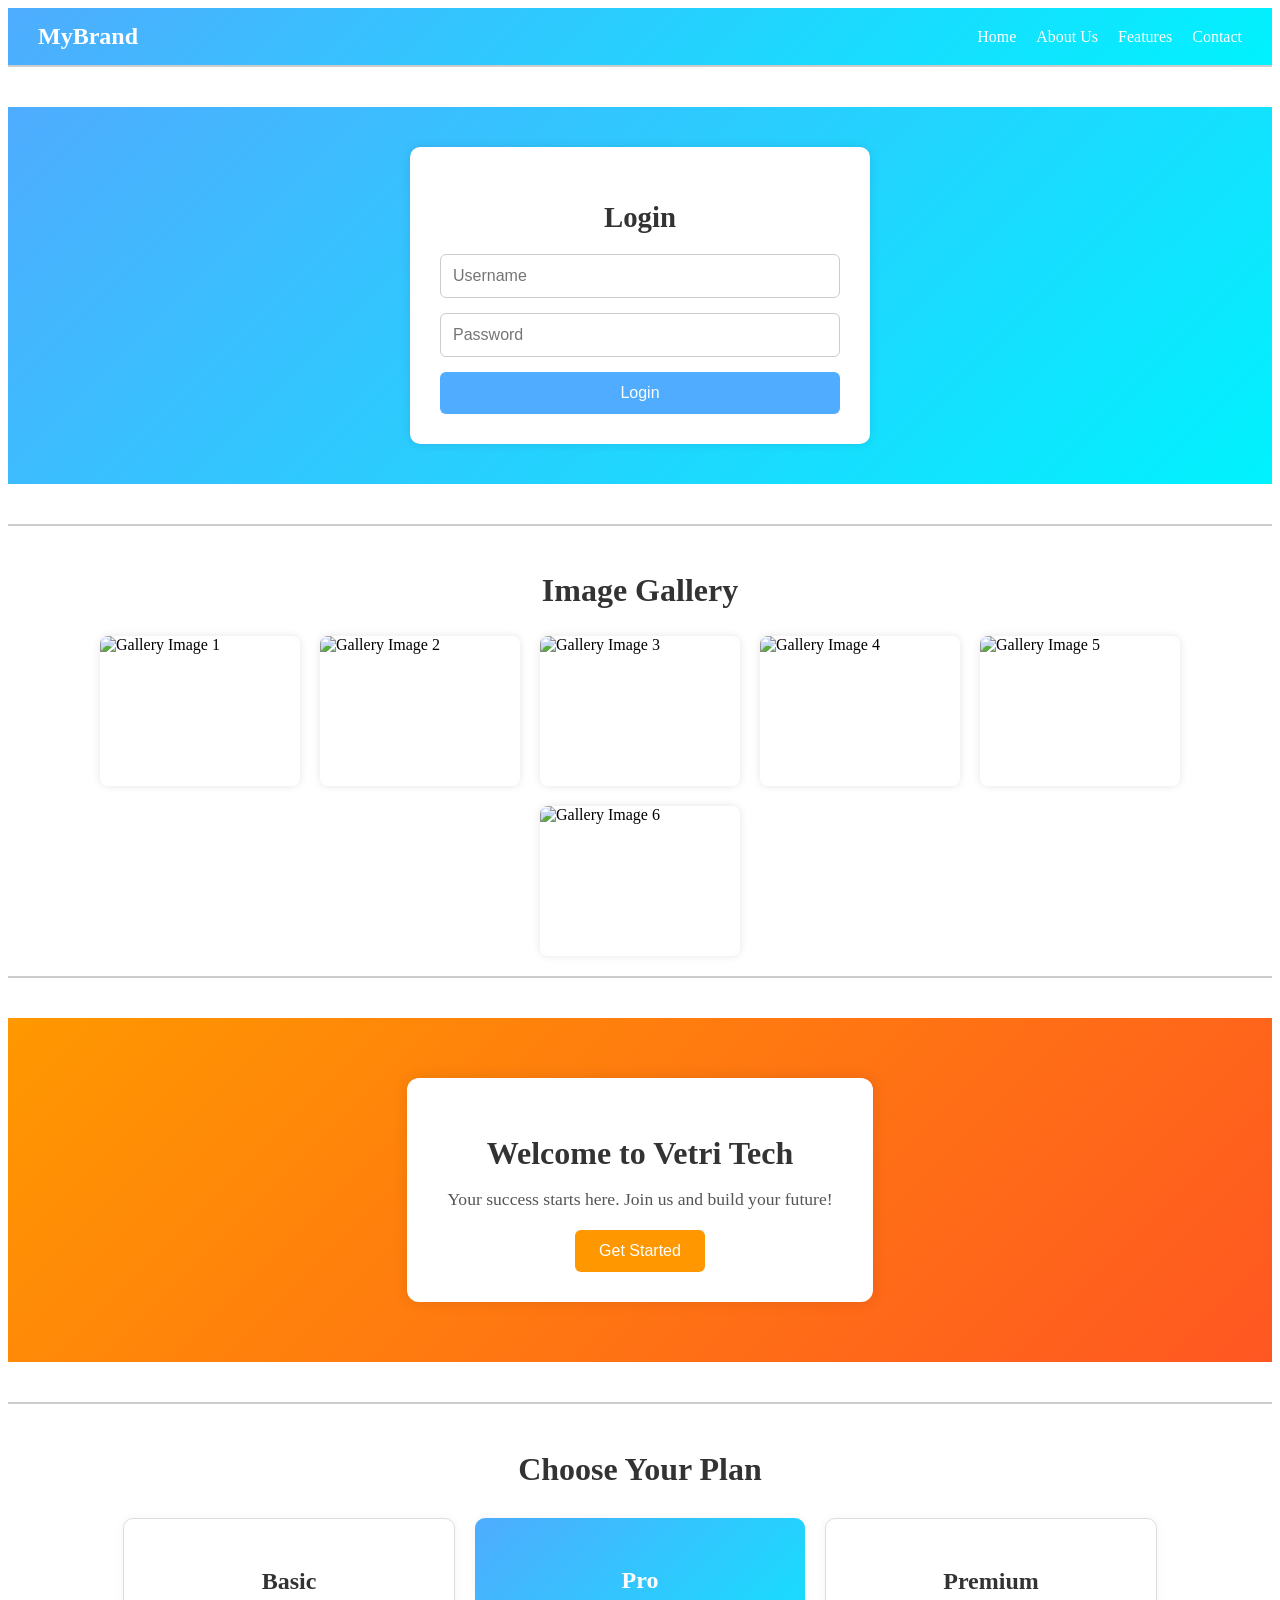
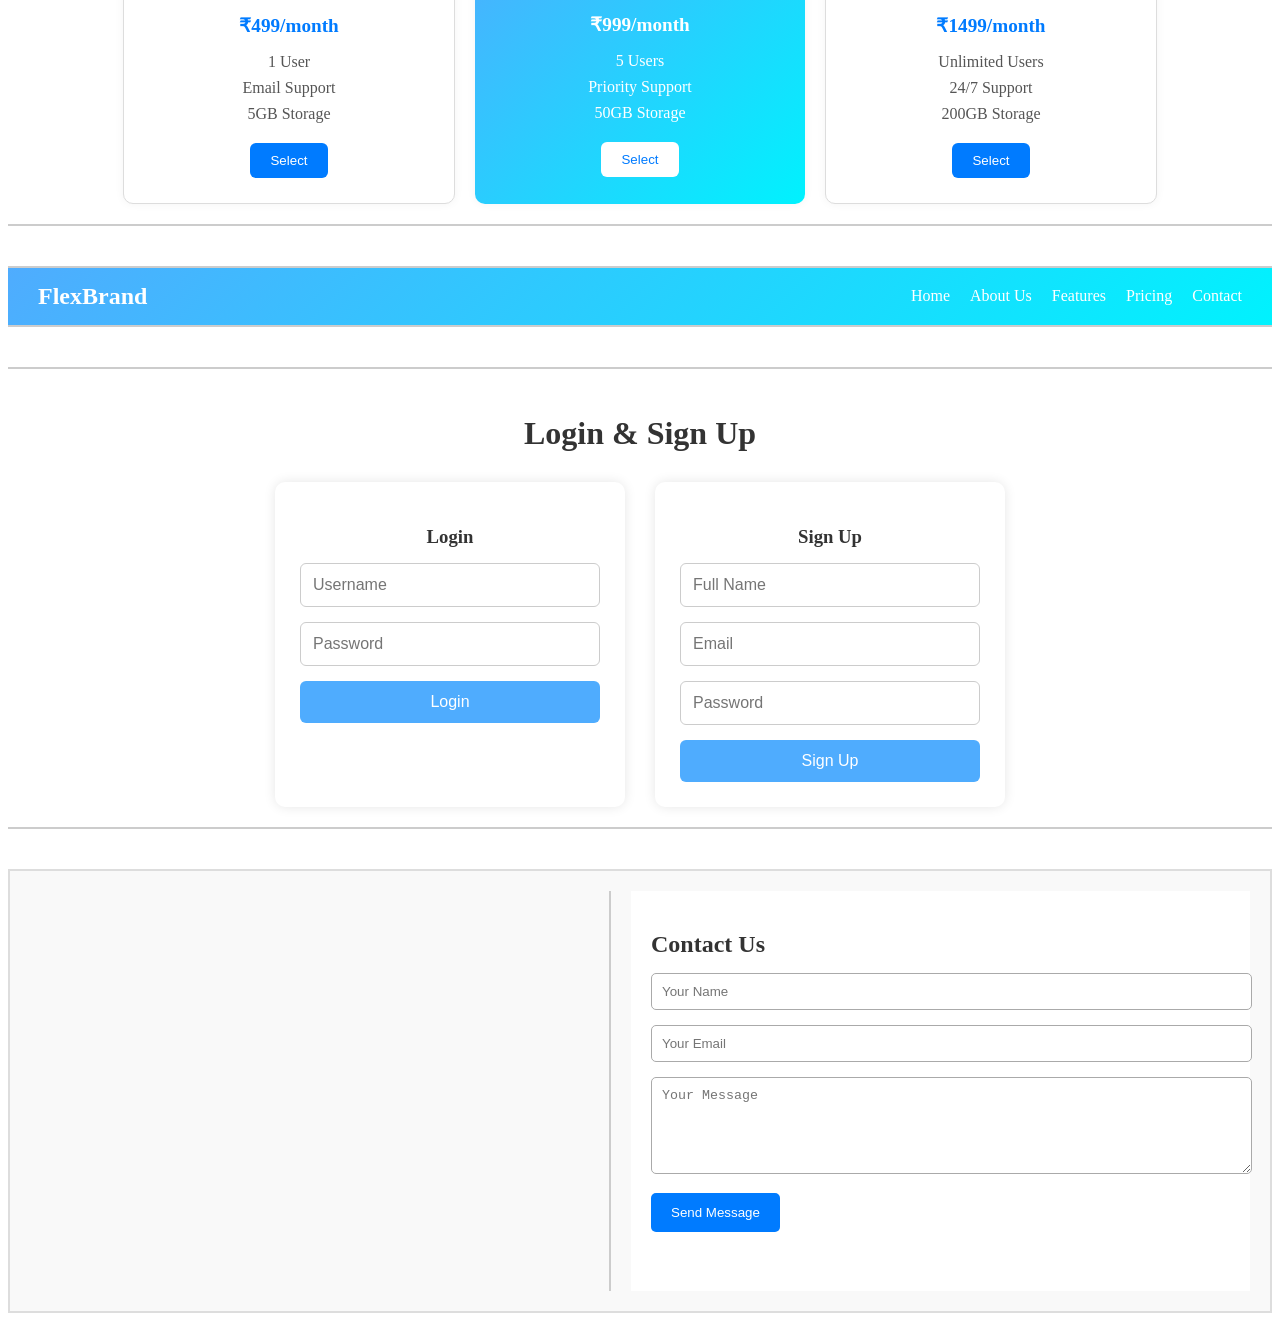
==== index.html @ 1c38d660 "Update and rename mini7.html to index.html" ====
<!DOCTYPE html>
<html lang="en">
<head>
    <meta charset="UTF-8">
    <meta name="viewport" content="width=device-width, initial-scale=1.0">
    <title>Document</title>
    <link rel="stylesheet" href="mini7.css">
</head>
<body>
    


<!-- Mini Project 1: Navigation Bar -->
<section class="navbar-section">
  <nav class="navbar">
    <div class="logo">MyBrand</div>
    <ul class="nav-links">
      <li><a href="#home">Home</a></li>
      <li><a href="#about-us">About Us</a></li>
      <li><a href="#feature-table">Features</a></li>
      <li><a href="#contact">Contact</a></li>
    </ul>
  </nav>
</section>
<!-- Mini Project 2: Flexbox Login Form -->
<section class="login-form-section">
  <div class="login-container">
    <h2>Login</h2>
    <form>
      <input type="text" placeholder="Username" required>
      <input type="password" placeholder="Password" required>
      <button type="submit">Login</button>
    </form>
  </div>
</section>
<!-- Mini Project 3: Flexbox Gallery -->
<section class="flexbox-gallery">
  <header class="gallery-header">
    <h2>Image Gallery</h2>
  </header>

  <div class="gallery-container">
    <img src="../gallery/cartoon man 2.webp" alt="Gallery Image 1">
    <img src="../gallery/cartoon man.webp" alt="Gallery Image 2">
    <img src="../gallery/cartoon women 2.webp" alt="Gallery Image 3">
    <img src="../gallery/cartoon women1.webp" alt="Gallery Image 4">
    <img src="../gallery/cartoon women 4.webp" alt="Gallery Image 5">
    <img src="../gallery/cartoon man 3.webp" alt="Gallery Image 6">
  </div>
</section>
<!-- Mini Project 4: Centered Card -->
<section class="centered-card-section">
  <div class="card">
    <h2>Welcome to Vetri Tech</h2>
    <p>Your success starts here. Join us and build your future!</p>
    <button>Get Started</button>
  </div>
</section>
<!-- Mini Project 5: Flexbox Pricing Table -->
<section class="flexbox-pricing">
  <header class="pricing-header">
    <h2>Choose Your Plan</h2>
  </header>

  <div class="pricing-container">
    <!-- Basic Plan -->
    <div class="pricing-card">
      <h3>Basic</h3>
      <p class="price">₹499/month</p>
      <ul>
        <li>1 User</li>
        <li>Email Support</li>
        <li>5GB Storage</li>
      </ul>
      <button>Select</button>
    </div>

    <!-- Pro Plan (Highlighted) -->
    <div class="pricing-card highlight">
      <h3>Pro</h3>
      <p class="price">₹999/month</p>
      <ul>
        <li>5 Users</li>
        <li>Priority Support</li>
        <li>50GB Storage</li>
      </ul>
      <button>Select</button>
    </div>

    <!-- Premium Plan -->
    <div class="pricing-card">
      <h3>Premium</h3>
      <p class="price">₹1499/month</p>
      <ul>
        <li>Unlimited Users</li>
        <li>24/7 Support</li>
        <li>200GB Storage</li>
      </ul>
      <button>Select</button>
    </div>
  </div>
</section>
<!-- Mini Project 6: Flexbox Navigation Bar -->
<section class="flex-navbar">
  <nav class="navbar">
    <div class="logo">FlexBrand</div>
    <ul class="nav-links">
      <li><a href="#home">Home</a></li>
      <li><a href="#about-us">About Us</a></li>
      <li><a href="#feature-table">Features</a></li>
      <li><a href="#pricing">Pricing</a></li>
      <li><a href="#contact">Contact</a></li>
    </ul>
  </nav>
</section>
<!-- Mini Project 7: Login + Sign Up Form Side-by-Side -->
<section class="flex-forms">
  <header class="forms-header">
    <h2>Login & Sign Up</h2>
  </header>

  <div class="forms-container">
    <!-- Login Form -->
    <div class="form-box">
      <h3>Login</h3>
      <form>
        <input type="text" placeholder="Username" required>
        <input type="password" placeholder="Password" required>
        <button type="submit">Login</button>
      </form>
    </div>

    <!-- Sign Up Form -->
    <div class="form-box">
      <h3>Sign Up</h3>
      <form>
        <input type="text" placeholder="Full Name" required>
        <input type="email" placeholder="Email" required>
        <input type="password" placeholder="Password" required>
        <button type="submit">Sign Up</button>
      </form>
    </div>
  </div>
</section>
<section class="contact-flex">
  <!-- Left side: Map -->
  <div class="contact-map">
    <!-- You can embed Google Maps iframe or placeholder -->
    <iframe 
      src="https://maps.google.com/maps?q=chennai&t=&z=13&ie=UTF8&iwloc=&output=embed"
      width="100%" height="100%" style="border:0;" allowfullscreen="" loading="lazy">
    </iframe>
  </div>

  <!-- Right side: Contact Form -->
  <div class="contact-form">
    <h2>Contact Us</h2>
    <form>
      <input type="text" placeholder="Your Name" required>
      <input type="email" placeholder="Your Email" required>
      <textarea placeholder="Your Message" rows="5" required></textarea>
      <button type="submit">Send Message</button>
    </form>
  </div>
</section>
</body>
</html>
---- mini7.css ----
/* Navigation Bar Section */
.navbar-section {
  margin: 0; /* sits at top, no spacing */
  border-bottom: 2px solid #ccc; /* separation line */
}

.navbar {
  display: flex;
  justify-content: space-between;
  align-items: center;
  background: linear-gradient(135deg, #4facfe, #00f2fe);
  padding: 15px 30px;
}

.logo {
  font-size: 1.5rem;
  font-weight: bold;
  color: white;
}

.nav-links {
  list-style: none;
  display: flex;
  gap: 20px;
  margin: 0;
  padding: 0;
}

.nav-links li a {
  text-decoration: none;
  color: white;
  font-weight: 500;
  transition: color 0.3s ease;
}

.nav-links li a:hover {
  color: #ffe082; /* highlight on hover */
}

/* Responsive tweak: stack links on small screens */
@media (max-width: 600px) {
  .navbar {
    flex-direction: column;
    align-items: flex-start;
  }

  .nav-links {
    flex-direction: column;
    gap: 10px;
    margin-top: 10px;
  }
}
/* Flexbox Login Form */
.login-form-section {
  margin: 40px 0;
  padding: 40px 20px;
  background: linear-gradient(135deg, #4facfe, #00f2fe);
  display: flex;
  justify-content: center;
  align-items: center;
}

.login-container {
  background-color: white;
  padding: 30px;
  border-radius: 10px;
  width: 100%;
  max-width: 400px;
  box-shadow: 0 0 10px rgba(0,0,0,0.1);
  text-align: center;
}

.login-container h2 {
  margin-bottom: 20px;
  font-size: 1.8rem;
  color: #333;
}

.login-container form {
  display: flex;
  flex-direction: column;
  gap: 15px;
}

.login-container input {
  padding: 12px;
  border: 1px solid #ccc;
  border-radius: 6px;
  font-size: 1rem;
}

.login-container button {
  padding: 12px;
  background-color: #4facfe;
  color: white;
  border: none;
  border-radius: 6px;
  font-size: 1rem;
  cursor: pointer;
  transition: background-color 0.3s ease;
}

.login-container button:hover {
  background-color: #00c6ff;
}
/* Flexbox Gallery */
.flexbox-gallery {
  margin: 40px 0;
  padding: 20px;
  border-top: 2px solid #ccc;
  border-bottom: 2px solid #ccc;
}

.gallery-header {
  text-align: center;
  margin-bottom: 20px;
}

.gallery-header h2 {
  font-size: 2rem;
  color: #333;
}

.gallery-container {
  display: flex;
  flex-wrap: wrap;
  justify-content: center;
  gap: 20px;
}

.gallery-container img {
  width: 200px;
  height: 150px;
  object-fit: cover;
  border-radius: 8px;
  box-shadow: 0 0 8px rgba(0,0,0,0.1);
  transition: transform 0.3s ease;
}

.gallery-container img:hover {
  transform: scale(1.05);
}
/* Centered Card Section */
.centered-card-section {
  margin: 40px 0;
  padding: 60px 20px;
  background: linear-gradient(135deg, #ff9800, #ff5722);
  display: flex;
  justify-content: center;
  align-items: center;
}

.card {
  background-color: white;
  padding: 30px 40px;
  border-radius: 12px;
  text-align: center;
  max-width: 500px;
  box-shadow: 0 0 15px rgba(0,0,0,0.1);
}

.card h2 {
  font-size: 2rem;
  margin-bottom: 15px;
  color: #333;
}

.card p {
  font-size: 1.1rem;
  margin-bottom: 20px;
  color: #555;
}

.card button {
  padding: 12px 24px;
  background-color: #ff9800;
  color: white;
  border: none;
  border-radius: 6px;
  font-size: 1rem;
  cursor: pointer;
  transition: background-color 0.3s ease;
}

.card button:hover {
  background-color: #e67e22;
}
/* Flexbox Pricing Table */
.flexbox-pricing {
  margin: 40px 0;
  padding: 20px;
  border-top: 2px solid #ccc;
  border-bottom: 2px solid #ccc;
}

.pricing-header {
  text-align: center;
  margin-bottom: 30px;
}

.pricing-header h2 {
  font-size: 2rem;
  color: #333;
}

.pricing-container {
  display: flex;
  gap: 20px;
  justify-content: center;
  flex-wrap: wrap;
}

.pricing-card {
  background-color: #fff;
  border: 1px solid #ddd;
  border-radius: 10px;
  padding: 25px;
  width: 280px;
  text-align: center;
  box-shadow: 0 0 10px rgba(0,0,0,0.05);
  transition: transform 0.3s ease;
}

.pricing-card:hover {
  transform: translateY(-5px);
}

.pricing-card h3 {
  font-size: 1.5rem;
  margin-bottom: 10px;
  color: #333;
}

.price {
  font-size: 1.2rem;
  font-weight: bold;
  margin-bottom: 15px;
  color: #007bff;
}

.pricing-card ul {
  list-style: none;
  padding: 0;
  margin-bottom: 20px;
}

.pricing-card ul li {
  margin: 8px 0;
  color: #555;
}

.pricing-card button {
  padding: 10px 20px;
  background-color: #007bff;
  color: white;
  border: none;
  border-radius: 6px;
  cursor: pointer;
  transition: background-color 0.3s ease;
}

.pricing-card button:hover {
  background-color: #0056b3;
}

/* Highlighted Card */
.highlight {
  background: linear-gradient(135deg, #4facfe, #00f2fe);
  color: white;
  border: none;
}

.highlight h3,
.highlight .price,
.highlight ul li {
  color: white;
}

.highlight button {
  background-color: white;
  color: #007bff;
}

.highlight button:hover {
  background-color: #ffe082;
}
/* Flexbox Navigation Bar */
.flex-navbar {
  margin: 40px 0;
  border-top: 2px solid #ccc;
  border-bottom: 2px solid #ccc;
}

.navbar {
  display: flex;
  justify-content: space-between; /* logo left, links right */
  align-items: center;
  background: linear-gradient(135deg, #4facfe, #00f2fe); /* gradient background */
  padding: 15px 30px;
}

.logo {
  font-size: 1.5rem;
  font-weight: bold;
  color: white;
}

.nav-links {
  list-style: none;
  display: flex;
  gap: 20px;
  margin: 0;
  padding: 0;
}

.nav-links li a {
  text-decoration: none;
  color: white;
  font-weight: 500;
  transition: color 0.3s ease;
}

.nav-links li a:hover {
  color: #ffe082; /* hover effect */
}

/* Responsive tweak: stack links on small screens */
@media (max-width: 600px) {
  .navbar {
    flex-direction: column;
    align-items: flex-start;
  }

  .nav-links {
    flex-direction: column;
    gap: 10px;
    margin-top: 10px;
  }
}
/* Flexbox Forms Section */
.flex-forms {
  margin: 40px 0;
  padding: 20px;
  border-top: 2px solid #ccc;
  border-bottom: 2px solid #ccc;
}

.forms-header {
  text-align: center;
  margin-bottom: 30px;
}

.forms-header h2 {
  font-size: 2rem;
  color: #333;
}

.forms-container {
  display: flex;
  justify-content: center;
  gap: 30px;
  flex-wrap: wrap; /* responsive stacking */
}

.form-box {
  background-color: #fff;
  padding: 25px;
  border-radius: 10px;
  width: 300px;
  box-shadow: 0 0 12px rgba(0,0,0,0.1);
  text-align: center;
}

.form-box h3 {
  margin-bottom: 15px;
  color: #333;
}

.form-box form {
  display: flex;
  flex-direction: column;
  gap: 15px;
}

.form-box input {
  padding: 12px;
  border: 1px solid #ccc;
  border-radius: 6px;
  font-size: 1rem;
}

.form-box button {
  padding: 12px;
  background-color: #4facfe;
  color: white;
  border: none;
  border-radius: 6px;
  font-size: 1rem;
  cursor: pointer;
  transition: background-color 0.3s ease;
}

.form-box button:hover {
  background-color: #00c6ff;
}/* Flex container */
.contact-flex {
  display: flex;
  gap: 20px;              /* spacing between map and form */
  padding: 20px;
  background-color: #f9f9f9;
  border: 2px solid #ddd;
}

/* Left side map */
.contact-map {
  flex: 1;                /* take equal space */
  min-height: 400px;
  border-right: 2px solid #ccc;
}

/* Right side form */
.contact-form {
  flex: 1;
  padding: 20px;
  background-color: #fff;
}

.contact-form h2 {
  margin-bottom: 15px;
  color: #333;
}

.contact-form input,
.contact-form textarea {
  width: 100%;
  padding: 10px;
  margin-bottom: 15px;
  border: 1px solid #aaa;
  border-radius: 5px;
}

.contact-form button {
  background-color: #007bff;
  color: #fff;
  padding: 12px 20px;
  border: none;
  border-radius: 5px;
  cursor: pointer;
}

.contact-form button:hover {
  background-color: #0056b3;
}
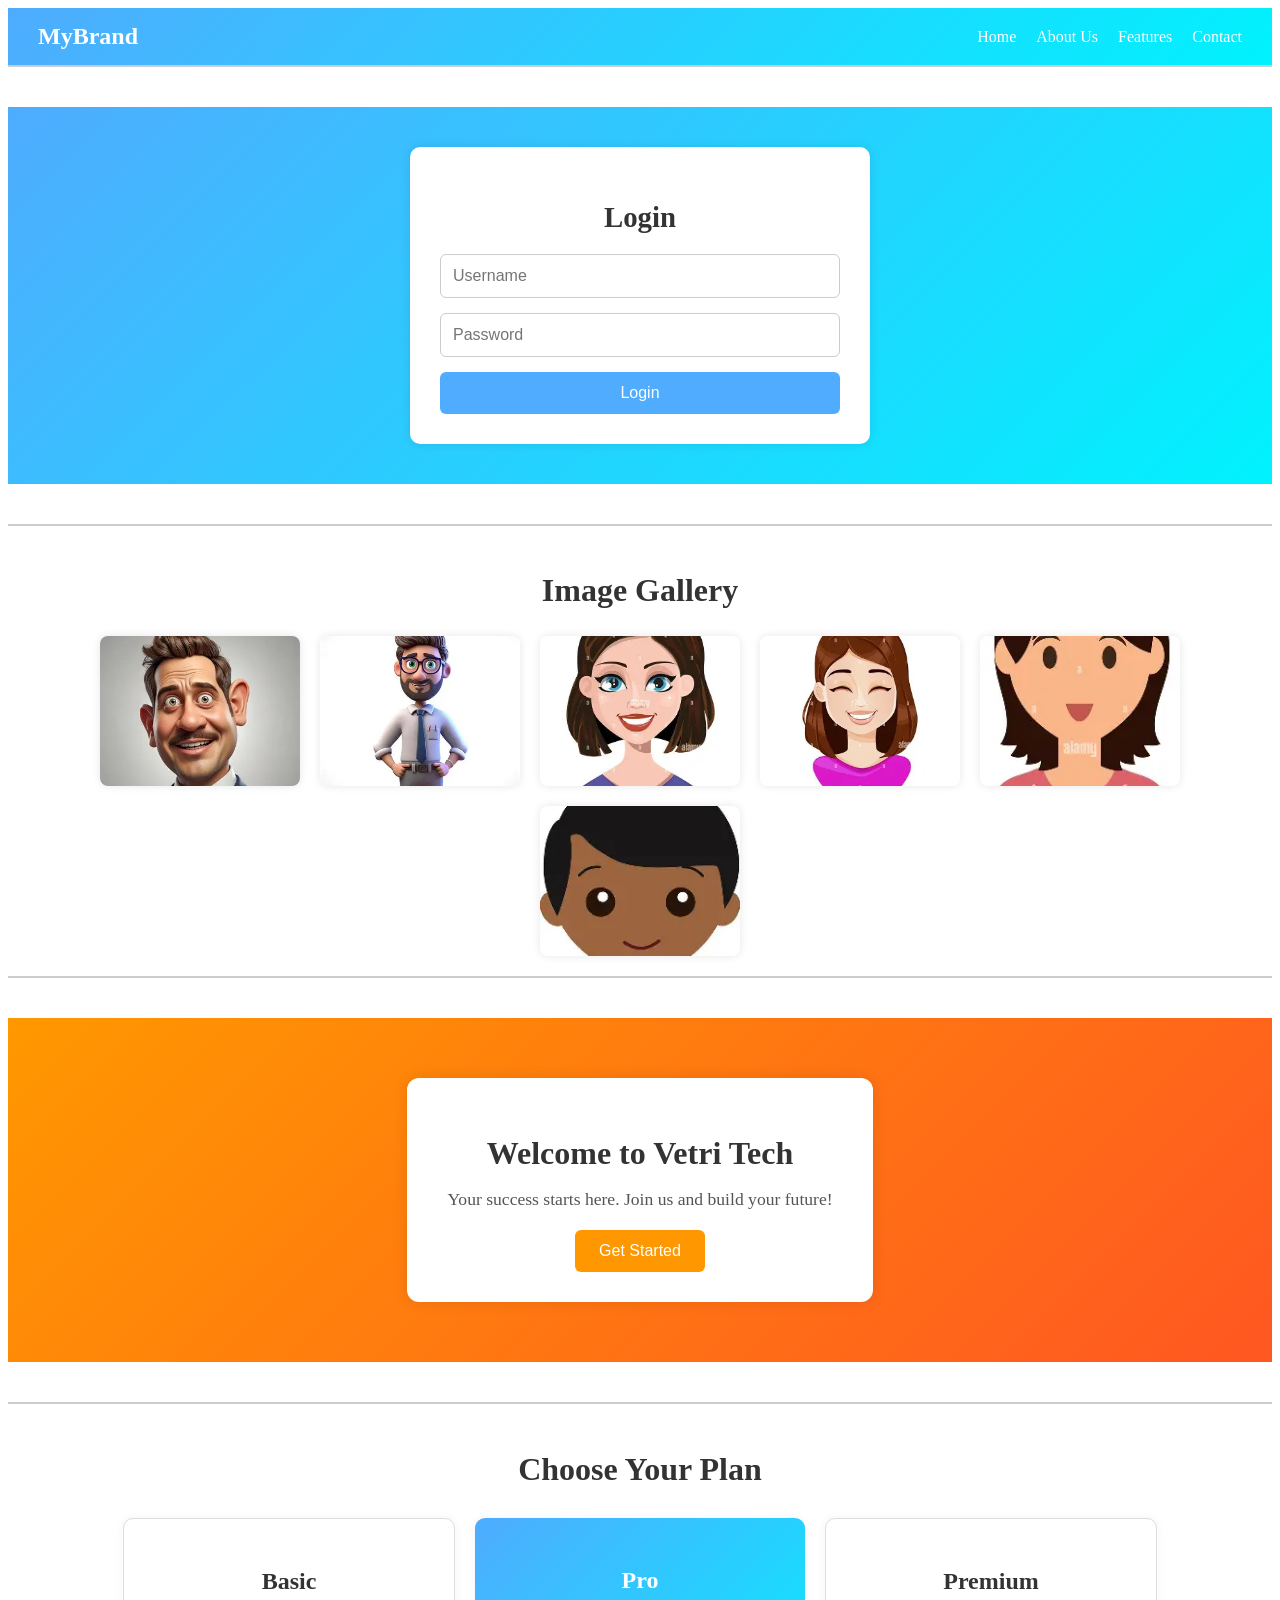
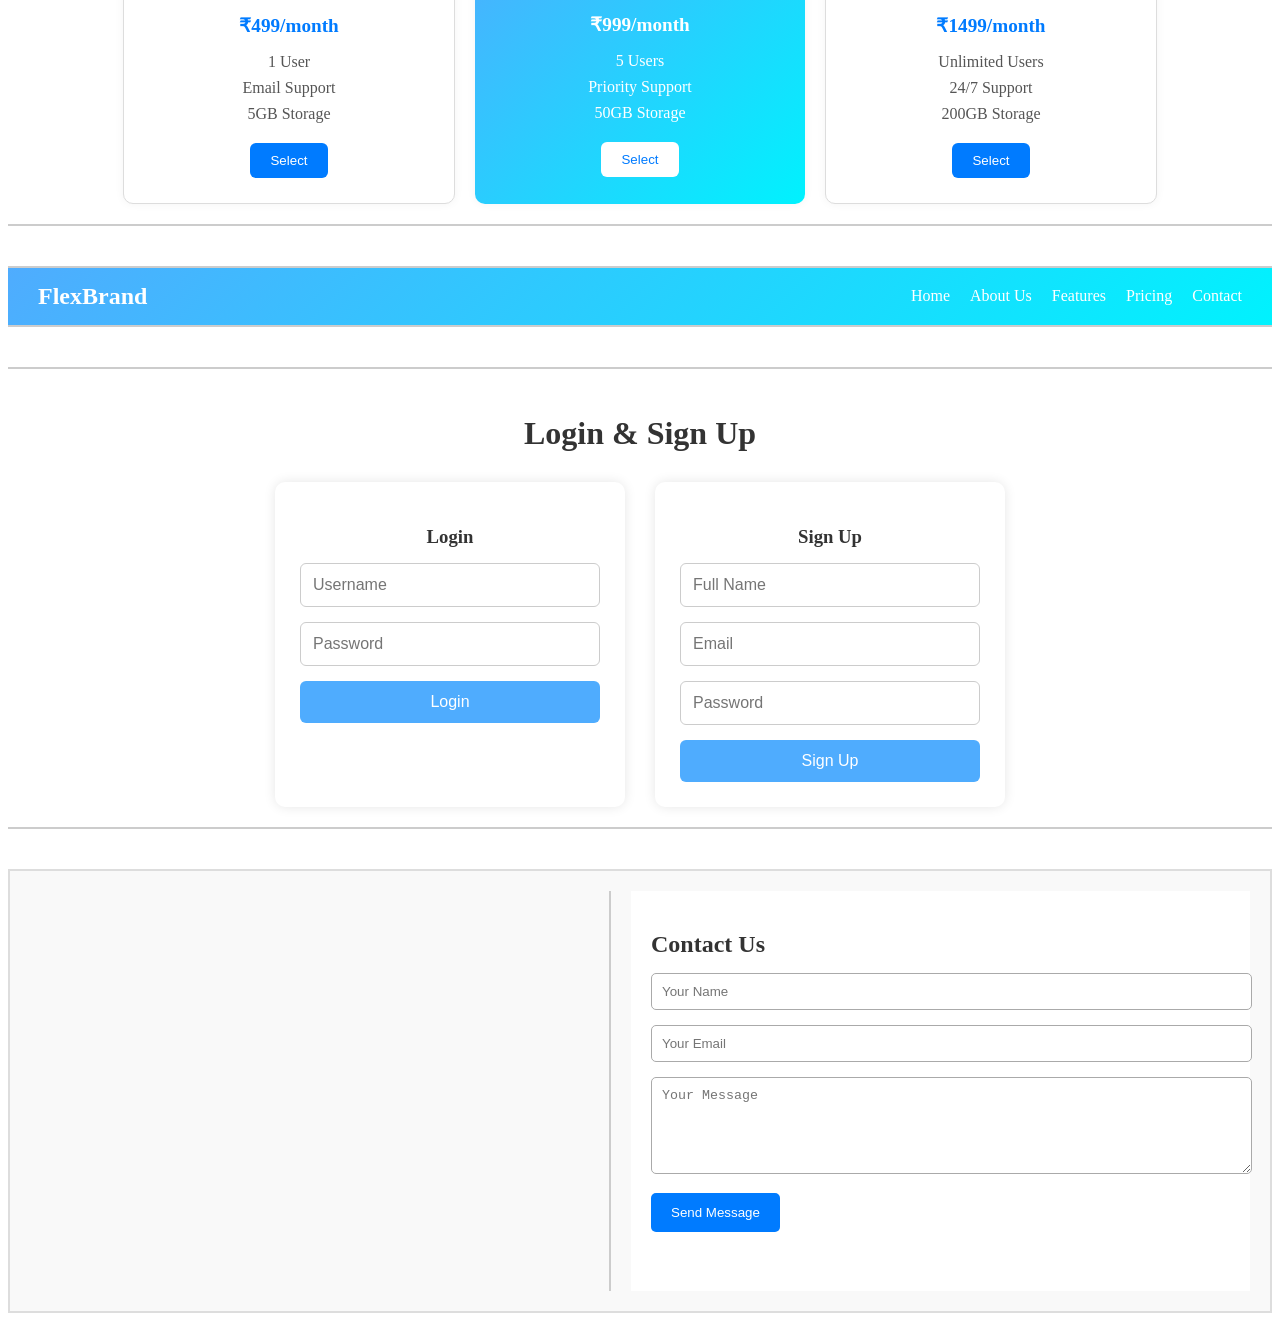
==== commit 7e966c92: "Remove unnecessary HTML entity encoding" ====
--- a/index.html
+++ b/index.html
@@ -165,3 +165,5 @@
 </section>
 </body>
 </html>
+
+
